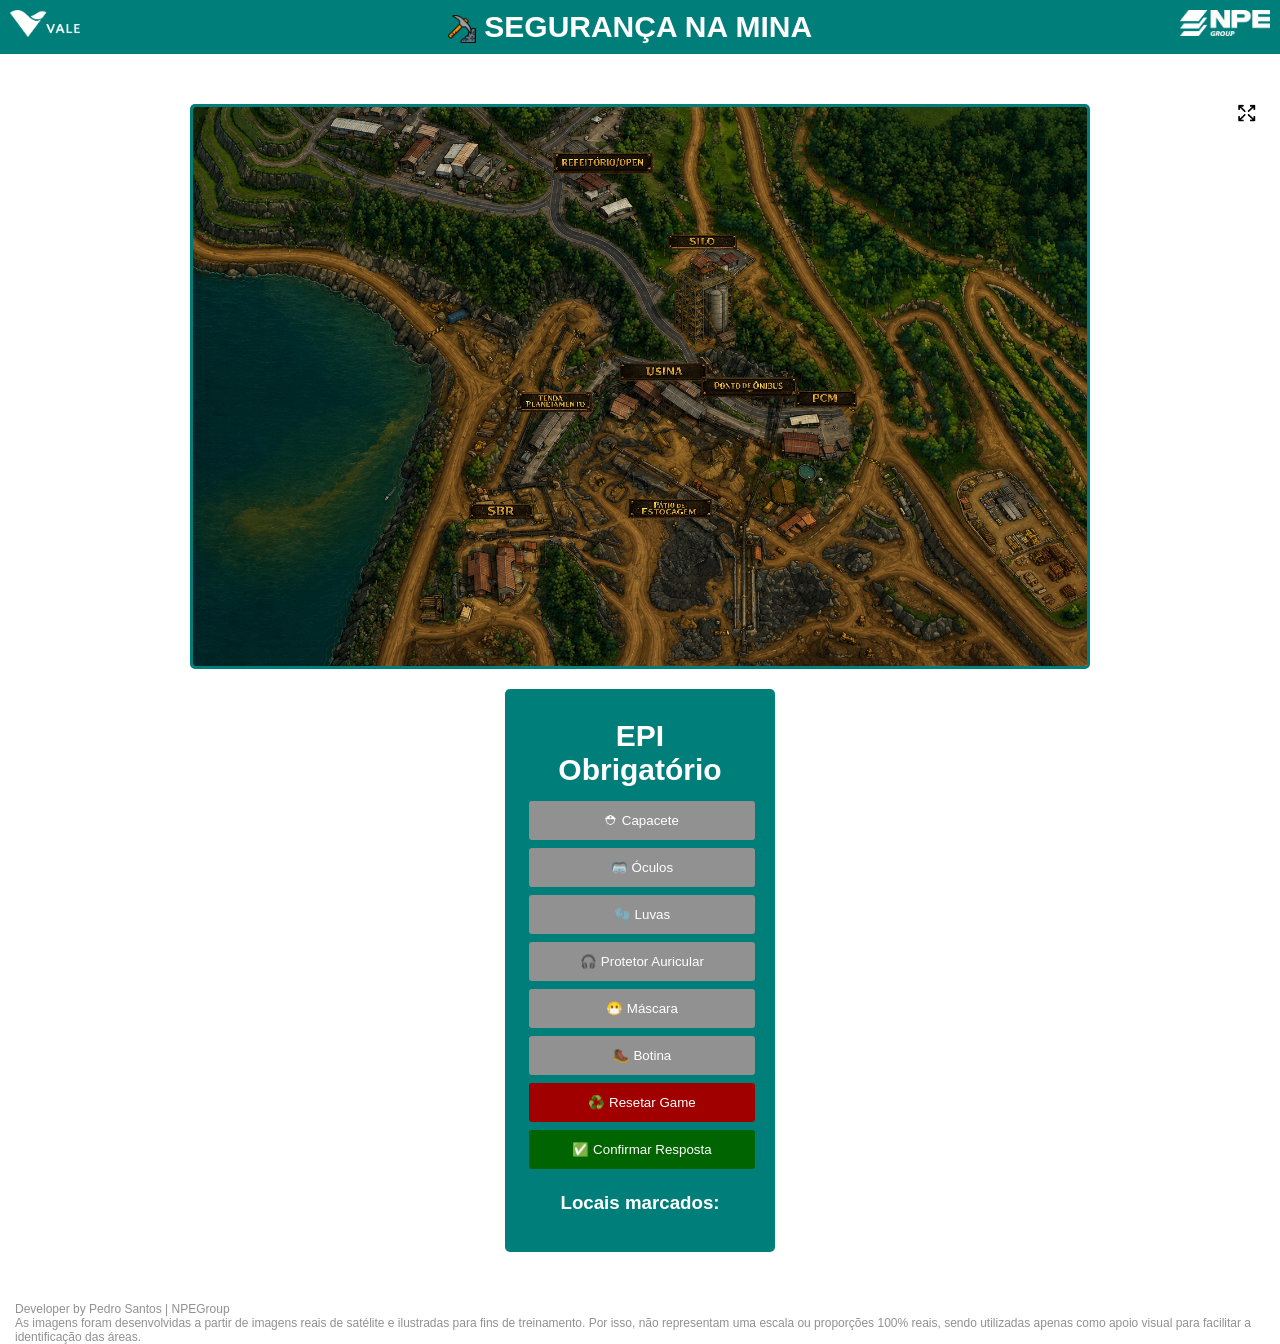
==== index.html @ 6243b03c "Add files via upload" ====
<!DOCTYPE html>
<html lang="pt-BR">
<head>
<meta charset="UTF-8">
<meta name="viewport" content="width=device-width, initial-scale=1.0">
<meta name="theme-color" content="#007E7A">
<link rel="icon" type="image/png" href="favicon1.png">
<link rel="stylesheet" href="style.css">
<link rel="manifest" href="manifest.json">
<title>SecurityMine </title>
</head>

<body>

<button class="btn-f11" onclick="entrarTelaCheia()">
    <img src="/imagens/f11.png" alt="Tela Cheia">
</button>

<script>
function entrarTelaCheia() {
    if (!document.fullscreenElement) {
        document.documentElement.requestFullscreen();
    } else {
        document.exitFullscreen();
    }
}
</script>


<h2>
    <img src="imagens/npelogob.png" class="npelogo">
    <img src="imagens/icon.png" class="icone">
    SEGURANÇA NA MINA
    <img src="imagens/valelogob.png" class="valelogo">
</h2>



<div class="container">


<div class="mapa">


<img src="/imagens/mapa3.1.png">



<div class="area"
style="left:40%;top:8%;width:12%;height:13%"
data-img="imagens/Gabarito/Refeitorio.png"
onclick="selecionar(this,'Refeitório/Open')"></div>


<div class="area"
style="left:46%;top:45%;width:13%;height:14%"
data-img="imagens/Gabarito/usina.png"
onclick="selecionar(this,'Usina')"></div>


<div class="area"
style="left:58%;top:48%;width:8%;height:10%"
data-img="imagens/Gabarito/ponto.png"
onclick="selecionar(this,'Ponto de Ônibus')"></div>

<div class="area"
style="left:53%;top:23%;width:8%;height:20%"
data-img="imagens/Gabarito/silo.png"
onclick="selecionar(this,'Silo')"></div>

<div class="area"
style="left:36%;top:50%;width:9%;height:15%"
data-img="imagens/Gabarito/tenda.png"
onclick="selecionar(this,'Tenda Planejamento')"></div>


<div class="area"
style="left:66%;top:50%;width:10%;height:15%"
data-img="imagens/Gabarito/pcm.png"
onclick="selecionar(this,'PCM')"></div>



<div class="area"
style="left:43%;top:60%;width:20%;height:35%"
data-img="imagens/Gabarito/patio.png"
onclick="selecionar(this,'Pátio de Estocagem')"></div>


<div class="area"
style="left:27%;top:66%;width:15%;height:25%"
data-img="imagens/Gabarito/sbr.png"
onclick="selecionar(this,'SBR')"></div>



</div>

<script src="popup.js"></script>



<div class="painel">


<h2>EPI Obrigatório</h2>


<button onclick="setEpi('Capacete')">
⛑ Capacete
</button>


<button onclick="setEpi('Óculos')">
🥽 Óculos
</button>


<button onclick="setEpi('Luvas')">
🧤 Luvas
</button>


<button onclick="setEpi('Protetor Auricular')">
🎧 Protetor Auricular
</button>


<button onclick="setEpi('Respirador')">
😷 Máscara
</button>


<button onclick="setEpi('Botina')">
🥾 Botina
</button>



<button onclick="resetar()" style="background:#a00000">
♻️ Resetar Game
</button>



<button onclick="confirmarResposta()" style="background:#006400">
✅ Confirmar Resposta
</button>



<h3>Locais marcados:</h3>

<div id="lista"></div>


</div>


</div>





<script>

let selecionado=null;

let dados=JSON.parse(localStorage.getItem("epi")) || {};



const respostaCorreta = {

"Usina":
["Capacete","Óculos","Botina","Protetor Auricular"],

"Silo":
["Capacete","Óculos","Botina","Protetor Auricular", "Luvas"],

"Usina":
["Capacete","Óculos","Botina","Protetor Auricular", "Luvas"],

"Tenda Planejamento":
["Botina"],

"Ponto de Ônibus":
["Botina"],

"PCM":
["Botina"],

"Pátio de Estocagem":
["Capacete","Botina","Protetor Auricular", "Óculos"],

"SBR":
["Capacete","Óculos","Botina","Protetor Auricular", "Luvas"],

"Refeitório/Open":
[]

};





function selecionar(area,nome){

selecionado=nome;


document.querySelectorAll(".area")
.forEach(a=>a.classList.remove("selecionado"));


area.classList.add("selecionado");


}





function setEpi(epi){


if(!selecionado){

alert("Selecione um local primeiro!");
return;

}


if(!dados[selecionado])
dados[selecionado]=[];



if(!dados[selecionado].includes(epi))
dados[selecionado].push(epi);



localStorage.setItem("epi",JSON.stringify(dados));


atualizar();


}





function atualizar(){

let lista=document.getElementById("lista");

lista.innerHTML="";


Object.keys(dados).forEach(local=>{


lista.innerHTML+=`

<div class="item">

<b>${local}</b><br>

${dados[local].join(", ")}


<br><br>

<button 
onclick="removerEpi('${local}')"
style="background:#8b0000;">
❌ Remover último EPI
</button>


</div>

`;

});


}

function removerEpi(local){


if(!dados[local] || dados[local].length === 0){
    return;
}


// remove somente o último EPI adicionado
dados[local].pop();


// se ficou vazio remove o local
if(dados[local].length === 0){

    delete dados[local];

}


localStorage.setItem("epi", JSON.stringify(dados));


atualizar();


}





function resetar(){


if(confirm("Deseja apagar todos os EPIs?")){


dados={};


localStorage.removeItem("epi");



document.querySelectorAll(".area")
.forEach(a=>{

a.classList.remove("selecionado");
a.classList.remove("explodiu");

});


selecionado=null;


atualizar();


}

}







function confirmarResposta(){


let erros=0;


let resultado="📋 GABARITO CORRETO:\n\n";



document.querySelectorAll(".area")
.forEach(a=>a.classList.remove("explodiu"));





Object.keys(respostaCorreta).forEach(local=>{


let correto=respostaCorreta[local];


let colocado=dados[local] || [];



resultado +=
"📍 "+local+"\n"+
"🦺 EPI: "+
(correto.length ? correto.join(", ") : "Nenhum")
+"\n\n";

let faltou = correto.some(epi =>
!colocado.includes(epi)
);

let errado = colocado.some(epi =>
!correto.includes(epi)
);

if(faltou || errado){

explodir(local);


erros++;

}


});

if(erros===0){


alert(
"🎉 PARABÉNS!\n\n"+
"Todos os locais estão corretos!\n\n"+
resultado
);


}

else{

alert(
"💥 BOOM!\n"+
"Você errou "+erros+" áreas.\n\n"+
resultado
);


}

}

function explodir(nome){


document.querySelectorAll(".area")
.forEach(area=>{


let click=area.getAttribute("onclick");


if(click && click.includes(nome)){


area.classList.add("explodiu");


}


});


}





atualizar();


</script>

<footer>

<div class="footer"
<h1>Developer by Pedro Santos | NPEGroup</h1>
</div>

<div class="mensagem"
<h1>As imagens foram desenvolvidas a partir de imagens reais de satélite e ilustradas para fins de treinamento. Por isso, não representam uma escala ou proporções 100% reais, sendo utilizadas apenas como apoio visual para facilitar a identificação das áreas.</h1>
</div>
</footer>

</body>
</html>
---- style.css ----
*{
box-sizing:border-box;
font-family:Arial,sans-serif;
}


body{
margin:0;
background:rgb(255, 255, 255);
color:#ffffff;
text-align:center;
}

.btn-f11{
    position: fixed;
    top: 98px;
    right: 19px;
    padding: 1px;
    width: 25px;
    height: 25px;

    border: none;
    background:transparent;
    border-radius: 5px;

    display: flex;
    align-items: center;
    justify-content: center;

    cursor: pointer;
    transition: background .2s;
}

.btn-f11:hover{
    background:#ECB11F;
}

.btn-f11 img{
    width: 18px;
    height: 18px;
    display: block;
    pointer-events: none;
}

.footer{
    text-align:left;
    padding-right: 15px;
    padding-left: 15px;
    font-size:12px;
    color: #919191;
    
    
    
}

.mensagem{
    text-align:left;
    padding-left: 15px;
    padding-right: 15px;
    font-size:12px;
    color: #919191;
    
}

h2{
background:#007E7A;
color: #ffffff;
padding:10px;
margin:0;
}

.container{
    display:flex;
    justify-content:center;
    align-items:flex-start; /* importante */
    gap:20px;
    padding:50px;
    flex-wrap:wrap;
}

.mapa{
    position:relative;
    width:900px;
    height:565px;
    max-width:95vw;
    flex:0 0 auto;      /* impede o flex de alterar o tamanho */
    overflow:visible;
}

.mapa img{
    width:100%;
    height:100%;
    object-fit:fill;
    display:block;
    border:3px solid #007E7A;
    border-radius:5px;
}

.icone{
    width:28px;
    vertical-align:middle;
}

.valelogo{
    float:left;
    width:70px;
}

.npelogo{
    float:right;
    width:90px;
}



.area{
position:absolute;
border:2px solid transparent;
cursor:pointer;
z-index:5;
}

.area:hover{
border-radius:5px;
border-color:#007E7A;

}

.area::after{
    content:"";
    position:absolute;
    left:110%;
    top:50%;
    transform:translateY(-50%);

    width:min(500px, 90vw);
    aspect-ratio:500/320;
    height:auto;

    background-image:var(--img);
    background-repeat:no-repeat;
    background-position:center;
    background-size:cover;

    opacity:0;
    visibility:hidden;

    transition:opacity .2s;
    z-index:9999;
    border:2px solid #007E7A;
    border-radius:5px;
    box-shadow:0 5px 15px rgba(0,0,0,.3);
}

.area:hover::after{
    opacity:1;
    visibility:visible;
    transition-delay:2s;
}

.selecionado{
background:rgba(255,0,0,.35);
border-color:red;
border-radius: 5px;
}



.explodiu{

animation:explosao .5s infinite;

}



@keyframes explosao{

0%{
background:red;
transform:scale(1);
}

50%{
background:orange;
transform:scale(1.2);
}

100%{
background:red;
transform:scale(1);
}

}



.painel{
    background:#007E7A;
    width:100%;
    max-width:270px;
    padding:20px;
    border-radius:5px;
}



button{

width:100%;
padding:12px;
margin:2px;
cursor:pointer;
background:#919191;
color:white;
border:2px solid #007E7A;
border-radius:5px;

}


button:hover{
background:#ECB11F;
}



#lista{
text-align:left;
margin-top:15px;
}



.item{

background:#333;
padding:8px;
margin:5px;
border-radius:5px;

}

@media (max-width: 480px){

    .container{
        padding:10px;
        gap:15px;
    }

    .mapa{
        width:100%;
        height:auto;
        aspect-ratio:900/565;
    }

    .painel{
        width:100%;
        max-width:100%;
        padding:15px;
    }

    button{
        font-size:16px;
        padding:12px;
}
    }

    h2{
    font-size: clamp(18px, 4vw, 30px);
}

    .valelogo{
    width: clamp(40px, 12vw, 70px);
}

.npelogo{
    width: clamp(50px, 14vw, 90px);
}

.icone{
    width: clamp(18px, 6vw, 28px);
}

@media (max-width:768px){
    .area::after{
        display:none;
    }
}
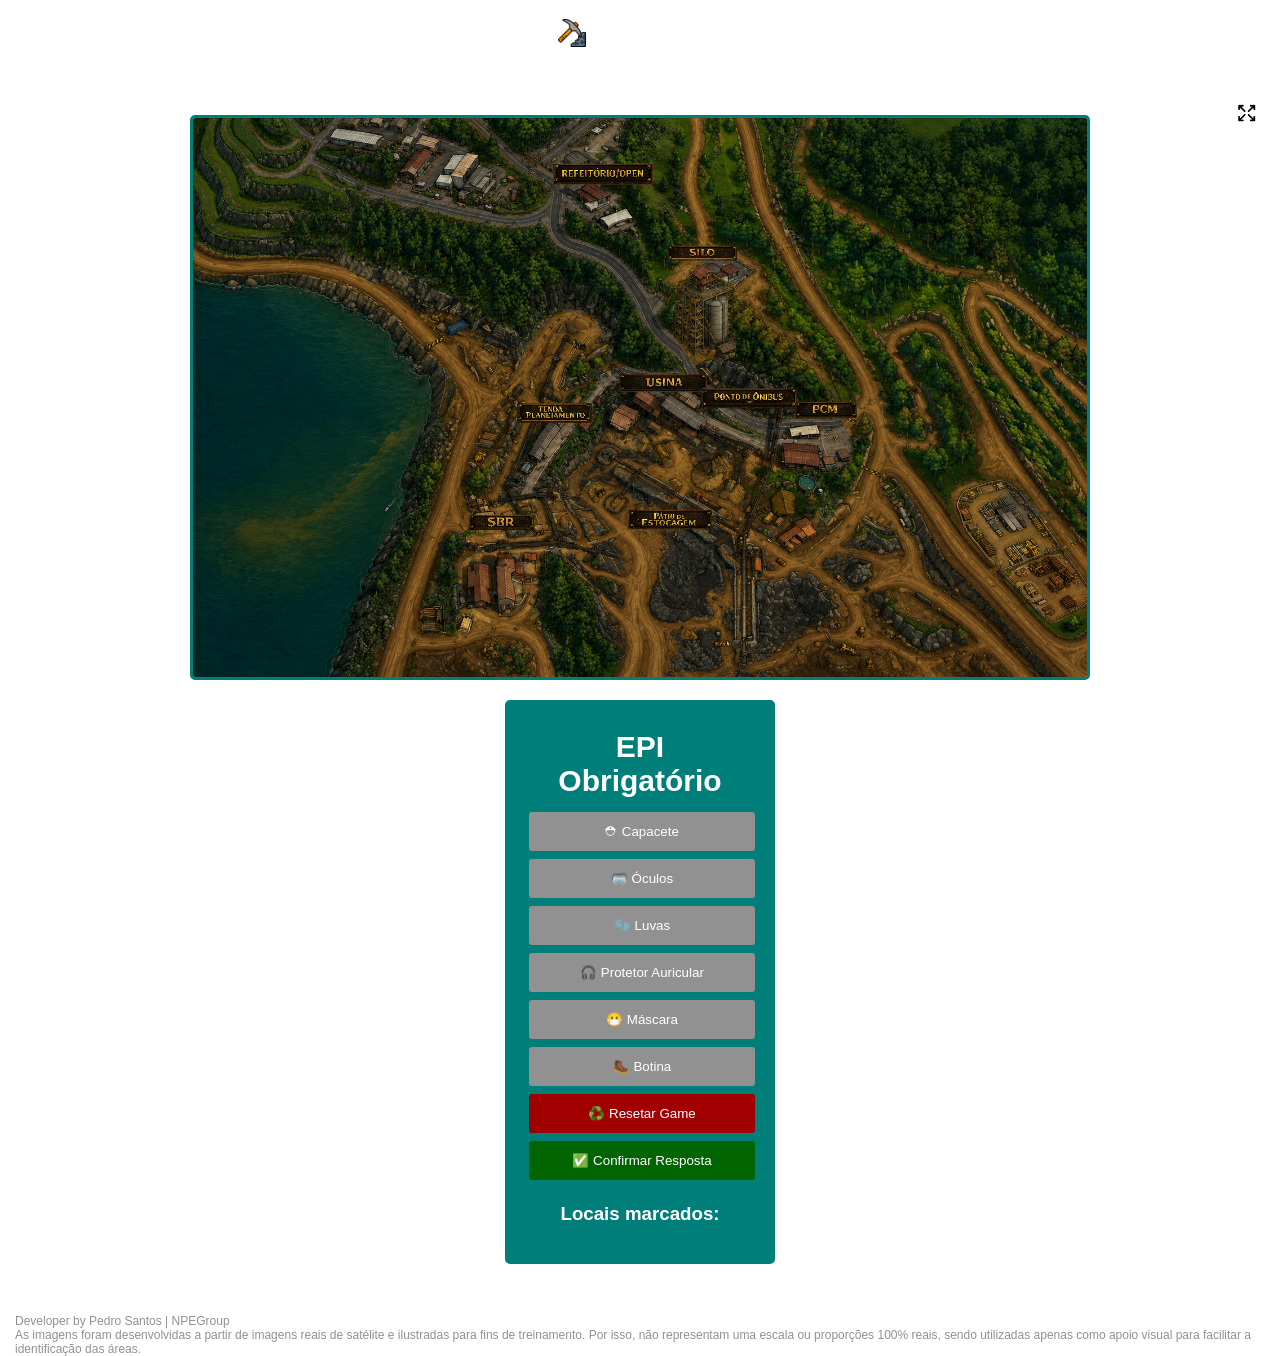
==== commit a4771ae4: "Update index.html" ====
--- a/index.html
+++ b/index.html
@@ -13,7 +13,7 @@
 <body>
 
 <button class="btn-f11" onclick="entrarTelaCheia()">
-    <img src="/imagens/f11.png" alt="Tela Cheia">
+    <img src="imagens/f11.png" alt="Tela Cheia">
 </button>
 
 <script>
@@ -27,12 +27,12 @@
 </script>
 
 
-<h2>
+<h3>
     <img src="imagens/npelogob.png" class="npelogo">
     <img src="imagens/icon.png" class="icone">
-    SEGURANÇA NA MINA
+    Mina Segura
     <img src="imagens/valelogob.png" class="valelogo">
-</h2>
+</h3>
 
 
 
@@ -42,13 +42,13 @@
 <div class="mapa">
 
 
-<img src="/imagens/mapa3.1.png">
+<img src="imagens/mapa3.1.png">
 
 
 
 <div class="area"
 style="left:40%;top:8%;width:12%;height:13%"
-data-img="imagens/Gabarito/Refeitorio.png"
+data-img="imagens/Gabarito/refeitorio.png"
 onclick="selecionar(this,'Refeitório/Open')"></div>
 
 
@@ -487,4 +487,4 @@
 </footer>
 
 </body>
-</html>+</html>
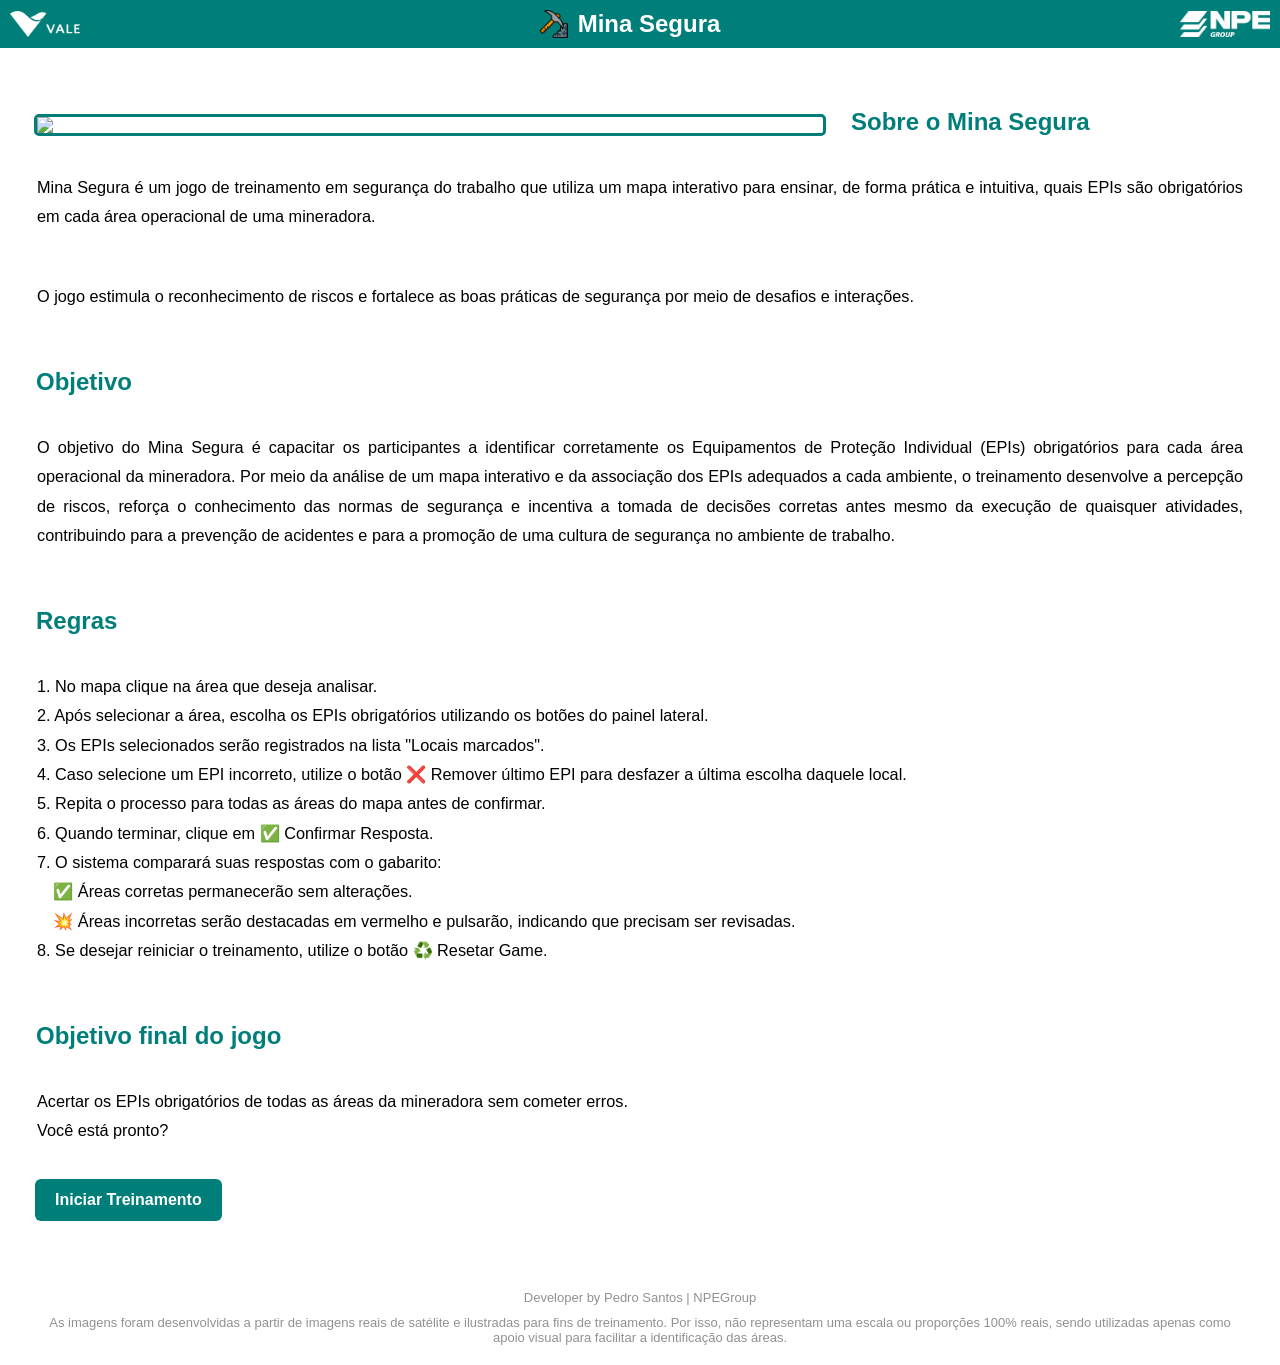
==== commit aa47e567: "Add files via upload" ====
--- a/index.html
+++ b/index.html
@@ -4,487 +4,190 @@
 <meta charset="UTF-8">
 <meta name="viewport" content="width=device-width, initial-scale=1.0">
 <meta name="theme-color" content="#007E7A">
-<link rel="icon" type="image/png" href="favicon1.png">
-<link rel="stylesheet" href="style.css">
-<link rel="manifest" href="manifest.json">
-<title>SecurityMine </title>
+<link rel="icon" type="image/png" href="imagens/icon.png">
+<link rel="stylesheet" href="home.css">
+<title>Mina Segura</title>
+
 </head>
+
+<div id="zoom"></div>
 
 <body>
 
-<button class="btn-f11" onclick="entrarTelaCheia()">
-    <img src="imagens/f11.png" alt="Tela Cheia">
-</button>
+<header class="topo">
 
-<script>
-function entrarTelaCheia() {
-    if (!document.fullscreenElement) {
-        document.documentElement.requestFullscreen();
-    } else {
-        document.exitFullscreen();
-    }
-}
-</script>
+    <img src="imagens/valelogob.png" class="valelogo">
+
+    <div class="titulo">
+        <img src="imagens/icon.png" class="icone">
+        Mina Segura
+    </div>
+
+    <img src="imagens/npelogob.png" class="npelogo">
+
+</header>
+
+        <div class="conteudo">
+
+            <div class="mapa">
+
+                <img src="imagens/mapa.png" class="fundo">
+
+                <div class="area"
+                    style="left:1%;top:8%;width:99%;height:92%;"
+                    data-img="imagens/mapa.png"
+                    onclick="selecionar(this,'mapa')">
+                </div>
+
+            </div>
+
+                <div class="text">
+                        <h2>
+                            Sobre o Mina Segura
+                        </h2>
+
+                        <p>
+                            Mina Segura é um jogo de treinamento em segurança do trabalho que utiliza
+                            um mapa interativo para ensinar, de forma prática e intuitiva, quais EPIs
+                            são obrigatórios em cada área operacional de uma mineradora.
+                        </p>
+
+                        <p>
+                            O jogo estimula o reconhecimento de riscos e fortalece as boas práticas
+                            de segurança por meio de desafios e interações.
+                        </p>
+
+                        <h2>
+                            Objetivo
+                        </h2>
+
+                        <p>
+                            O objetivo do Mina Segura é capacitar os participantes a identificar corretamente os 
+                            Equipamentos de Proteção Individual (EPIs) obrigatórios para cada área operacional da 
+                            mineradora. Por meio da análise de um mapa interativo e da associação dos EPIs adequados 
+                            a cada ambiente, o treinamento desenvolve a percepção de riscos, reforça o conhecimento 
+                            das normas de segurança e incentiva a tomada de decisões corretas antes mesmo da execução de 
+                            quaisquer atividades, contribuindo para a prevenção de acidentes e para a promoção de uma cultura de 
+                            segurança no ambiente de trabalho. 
+                            
+                        </p>
+
+                        <h2>
+                            Regras
+                        </h2>
+
+                        <p>
+                            1. No mapa clique na área que deseja analisar.<br>
+                            2. Após selecionar a área, escolha os EPIs obrigatórios utilizando os botões do painel lateral.<br>
+                            3. Os EPIs selecionados serão registrados na lista "Locais marcados".<br>
+                            4. Caso selecione um EPI incorreto, utilize o botão ❌ Remover último EPI para desfazer a última escolha daquele local.<br>
+                            5. Repita o processo para todas as áreas do mapa antes de confirmar.<br>
+                            6. Quando terminar, clique em ✅ Confirmar Resposta.<br>
+                            7. O sistema comparará suas respostas com o gabarito:<br>
+                            &#8195;✅ Áreas corretas permanecerão sem alterações.<br>
+                            &#8195;💥 Áreas incorretas serão destacadas em vermelho e pulsarão, indicando que precisam ser revisadas.<br>
+                            8. Se desejar reiniciar o treinamento, utilize o botão ♻️ Resetar Game.<br>
+
+                                 <h2>
+                                    Objetivo final do jogo
+                                </h2>
+
+                                <p>
+                                Acertar os EPIs obrigatórios de todas as áreas da mineradora sem cometer erros.<br> 
+                                Você está pronto?
+                                </p>
 
 
-<h3>
-    <img src="imagens/npelogob.png" class="npelogo">
-    <img src="imagens/icon.png" class="icone">
-    Mina Segura
-    <img src="imagens/valelogob.png" class="valelogo">
-</h3>
+                            <button class="btn" onclick="iniciarTreinamento()">
+                                        Iniciar Treinamento
+                            </button>
+                        </p>
 
+        <div id="loading">
+            <img src="imagens/icon.png" class="loading-icon">
 
+            <h2>Preparando treinamento...</h2>
 
-<div class="container">
+             <div class="loader"></div>
 
-
-<div class="mapa">
-
-
-<img src="imagens/mapa3.1.png">
-
-
-
-<div class="area"
-style="left:40%;top:8%;width:12%;height:13%"
-data-img="imagens/Gabarito/refeitorio.png"
-onclick="selecionar(this,'Refeitório/Open')"></div>
-
-
-<div class="area"
-style="left:46%;top:45%;width:13%;height:14%"
-data-img="imagens/Gabarito/usina.png"
-onclick="selecionar(this,'Usina')"></div>
-
-
-<div class="area"
-style="left:58%;top:48%;width:8%;height:10%"
-data-img="imagens/Gabarito/ponto.png"
-onclick="selecionar(this,'Ponto de Ônibus')"></div>
-
-<div class="area"
-style="left:53%;top:23%;width:8%;height:20%"
-data-img="imagens/Gabarito/silo.png"
-onclick="selecionar(this,'Silo')"></div>
-
-<div class="area"
-style="left:36%;top:50%;width:9%;height:15%"
-data-img="imagens/Gabarito/tenda.png"
-onclick="selecionar(this,'Tenda Planejamento')"></div>
-
-
-<div class="area"
-style="left:66%;top:50%;width:10%;height:15%"
-data-img="imagens/Gabarito/pcm.png"
-onclick="selecionar(this,'PCM')"></div>
-
-
-
-<div class="area"
-style="left:43%;top:60%;width:20%;height:35%"
-data-img="imagens/Gabarito/patio.png"
-onclick="selecionar(this,'Pátio de Estocagem')"></div>
-
-
-<div class="area"
-style="left:27%;top:66%;width:15%;height:25%"
-data-img="imagens/Gabarito/sbr.png"
-onclick="selecionar(this,'SBR')"></div>
-
-
-
-</div>
-
-<script src="popup.js"></script>
-
-
-
-<div class="painel">
-
-
-<h2>EPI Obrigatório</h2>
-
-
-<button onclick="setEpi('Capacete')">
-⛑ Capacete
-</button>
-
-
-<button onclick="setEpi('Óculos')">
-🥽 Óculos
-</button>
-
-
-<button onclick="setEpi('Luvas')">
-🧤 Luvas
-</button>
-
-
-<button onclick="setEpi('Protetor Auricular')">
-🎧 Protetor Auricular
-</button>
-
-
-<button onclick="setEpi('Respirador')">
-😷 Máscara
-</button>
-
-
-<button onclick="setEpi('Botina')">
-🥾 Botina
-</button>
-
-
-
-<button onclick="resetar()" style="background:#a00000">
-♻️ Resetar Game
-</button>
-
-
-
-<button onclick="confirmarResposta()" style="background:#006400">
-✅ Confirmar Resposta
-</button>
-
-
-
-<h3>Locais marcados:</h3>
-
-<div id="lista"></div>
-
-
+             <p>Carregando ambiente...</p>
+        </div>
 </div>
 
 
+<footer>
+
+<div class="footer">
+    Developer by Pedro Santos | NPEGroup
 </div>
 
+<div class="footer2">
+    
+        As imagens foram desenvolvidas a partir de imagens reais de satélite e ilustradas para fins de treinamento.
+        Por isso, não representam uma escala ou proporções 100% reais, sendo utilizadas apenas como apoio visual
+        para facilitar a identificação das áreas.
+    
+</div>
 
-
-
+</footer>
 
 <script>
 
-let selecionado=null;
+const zoom = document.getElementById("zoom");
 
-let dados=JSON.parse(localStorage.getItem("epi")) || {};
+document.querySelectorAll(".area").forEach(area=>{
 
+    area.addEventListener("mouseenter",()=>{
 
+        zoom.style.backgroundImage=`url('${area.dataset.img}')`;
+        zoom.style.opacity="1";
+        zoom.style.visibility="visible";
 
-const respostaCorreta = {
+    });
 
-"Usina":
-["Capacete","Óculos","Botina","Protetor Auricular"],
+    area.addEventListener("mouseleave",()=>{
 
-"Silo":
-["Capacete","Óculos","Botina","Protetor Auricular", "Luvas"],
+        zoom.style.opacity="0";
+        zoom.style.visibility="hidden";
 
-"Usina":
-["Capacete","Óculos","Botina","Protetor Auricular", "Luvas"],
+    });
 
-"Tenda Planejamento":
-["Botina"],
+    area.addEventListener("mousemove",e=>{
 
-"Ponto de Ônibus":
-["Botina"],
+        const rect=area.getBoundingClientRect();
 
-"PCM":
-["Botina"],
+        const x=((e.clientX-rect.left)/rect.width)*100;
+        const y=((e.clientY-rect.top)/rect.height)*100;
 
-"Pátio de Estocagem":
-["Capacete","Botina","Protetor Auricular", "Óculos"],
+        // posição do popup
+        zoom.style.left=(rect.right+20)+"px";
+        zoom.style.top=rect.top+"px";
 
-"SBR":
-["Capacete","Óculos","Botina","Protetor Auricular", "Luvas"],
+        // acompanha o mouse
+        zoom.style.backgroundPosition=`${x}% ${y}%`;
 
-"Refeitório/Open":
-[]
+    });
 
-};
+});
 
+function iniciarTreinamento(){
 
+    document.getElementById("loading").classList.add("ativo");
 
-
-
-function selecionar(area,nome){
-
-selecionado=nome;
-
-
-document.querySelectorAll(".area")
-.forEach(a=>a.classList.remove("selecionado"));
-
-
-area.classList.add("selecionado");
-
+    setTimeout(() => {
+        window.location.href = "jogo.html";
+    }, 2000);
 
 }
 
+window.addEventListener("pageshow", () => {
+    const loading = document.getElementById("loading");
 
-
-
-
-function setEpi(epi){
-
-
-if(!selecionado){
-
-alert("Selecione um local primeiro!");
-return;
-
-}
-
-
-if(!dados[selecionado])
-dados[selecionado]=[];
-
-
-
-if(!dados[selecionado].includes(epi))
-dados[selecionado].push(epi);
-
-
-
-localStorage.setItem("epi",JSON.stringify(dados));
-
-
-atualizar();
-
-
-}
-
-
-
-
-
-function atualizar(){
-
-let lista=document.getElementById("lista");
-
-lista.innerHTML="";
-
-
-Object.keys(dados).forEach(local=>{
-
-
-lista.innerHTML+=`
-
-<div class="item">
-
-<b>${local}</b><br>
-
-${dados[local].join(", ")}
-
-
-<br><br>
-
-<button 
-onclick="removerEpi('${local}')"
-style="background:#8b0000;">
-❌ Remover último EPI
-</button>
-
-
-</div>
-
-`;
-
+    loading.classList.remove("ativo");
+    loading.style.opacity = "";
+    loading.style.visibility = "";
 });
 
-
-}
-
-function removerEpi(local){
-
-
-if(!dados[local] || dados[local].length === 0){
-    return;
-}
-
-
-// remove somente o último EPI adicionado
-dados[local].pop();
-
-
-// se ficou vazio remove o local
-if(dados[local].length === 0){
-
-    delete dados[local];
-
-}
-
-
-localStorage.setItem("epi", JSON.stringify(dados));
-
-
-atualizar();
-
-
-}
-
-
-
-
-
-function resetar(){
-
-
-if(confirm("Deseja apagar todos os EPIs?")){
-
-
-dados={};
-
-
-localStorage.removeItem("epi");
-
-
-
-document.querySelectorAll(".area")
-.forEach(a=>{
-
-a.classList.remove("selecionado");
-a.classList.remove("explodiu");
-
-});
-
-
-selecionado=null;
-
-
-atualizar();
-
-
-}
-
-}
-
-
-
-
-
-
-
-function confirmarResposta(){
-
-
-let erros=0;
-
-
-let resultado="📋 GABARITO CORRETO:\n\n";
-
-
-
-document.querySelectorAll(".area")
-.forEach(a=>a.classList.remove("explodiu"));
-
-
-
-
-
-Object.keys(respostaCorreta).forEach(local=>{
-
-
-let correto=respostaCorreta[local];
-
-
-let colocado=dados[local] || [];
-
-
-
-resultado +=
-"📍 "+local+"\n"+
-"🦺 EPI: "+
-(correto.length ? correto.join(", ") : "Nenhum")
-+"\n\n";
-
-let faltou = correto.some(epi =>
-!colocado.includes(epi)
-);
-
-let errado = colocado.some(epi =>
-!correto.includes(epi)
-);
-
-if(faltou || errado){
-
-explodir(local);
-
-
-erros++;
-
-}
-
-
-});
-
-if(erros===0){
-
-
-alert(
-"🎉 PARABÉNS!\n\n"+
-"Todos os locais estão corretos!\n\n"+
-resultado
-);
-
-
-}
-
-else{
-
-alert(
-"💥 BOOM!\n"+
-"Você errou "+erros+" áreas.\n\n"+
-resultado
-);
-
-
-}
-
-}
-
-function explodir(nome){
-
-
-document.querySelectorAll(".area")
-.forEach(area=>{
-
-
-let click=area.getAttribute("onclick");
-
-
-if(click && click.includes(nome)){
-
-
-area.classList.add("explodiu");
-
-
-}
-
-
-});
-
-
-}
-
-
-
-
-
-atualizar();
-
-
 </script>
-
-<footer>
-
-<div class="footer"
-<h1>Developer by Pedro Santos | NPEGroup</h1>
-</div>
-
-<div class="mensagem"
-<h1>As imagens foram desenvolvidas a partir de imagens reais de satélite e ilustradas para fins de treinamento. Por isso, não representam uma escala ou proporções 100% reais, sendo utilizadas apenas como apoio visual para facilitar a identificação das áreas.</h1>
-</div>
-</footer>
-
 </body>
-</html>
+</html>
--- a/home.css
+++ b/home.css
@@ -0,0 +1,300 @@
+*{
+box-sizing:border-box;
+font-family:Arial,sans-serif;
+}
+
+
+body{
+margin:0;
+background:rgb(255, 255, 255);
+color:#000000;
+}
+
+.fundo{
+    width:100%;
+    display:block;
+    border:3px solid #007E7A;
+    border-radius: 5px;
+    
+}
+
+.topo{
+    background:#007E7A;
+    color:#fff;
+    display:flex;
+    align-items:center;
+    justify-content:space-between;
+    padding:10px 10px;
+}
+
+.titulo{
+    display:flex;
+    align-items:center;
+    gap:10px;
+
+    font-size:24px;
+    font-weight:bold;
+}
+
+.icone{
+    width:28px;
+    vertical-align:middle;
+}
+
+.valelogo{
+    float:left;
+    width:70px;
+}
+
+.npelogo{
+    float:right;
+    width:90px;
+}
+
+
+.area{
+position:absolute;
+border:3px solid transparent;
+cursor:pointer;
+z-index:5;
+}
+
+
+#zoom{
+    position:fixed;
+
+    width:350px;
+    height:300px;
+    border:3px solid #007E7A;
+    border-radius:5px;
+
+    background-repeat:no-repeat;
+    background-size:500%;
+
+    opacity:0;
+    visibility:hidden;
+
+    transition:.2s;
+
+    pointer-events:none;
+
+    z-index:99999;
+
+    box-shadow:0 10px 25px rgba(0,0,0,.35);
+}
+
+
+
+.footer{
+    text-align:center;
+    padding-top: 2px;
+    padding-right: 15px;
+    padding-left: 15px;
+    font-size:13px;
+    color: #919191;
+    
+}
+
+.footer2{
+    text-align:center;
+    padding-top: 10px;
+    padding-right: 15px;
+    padding-left: 15px;
+    font-size:13px;
+    color: #919191;
+    
+}
+
+.conteudo{
+    width:100%;
+    padding:20px;
+}
+
+.mapa{
+    
+    padding-top: 46px;
+    padding-left: 14px;
+    position:relative;
+    float:left;
+    width:65%;
+    margin:0 25px 20px 0;
+    
+}
+
+h2{
+    color:#007E7A;
+    flex:1;
+    padding-left: 16px;
+    padding-top: 20px;
+}
+
+p{
+    flex:1;
+    padding:17px;
+    color:#000000;
+    font-size:16.3px;
+    line-height:1.8;
+    text-align:justify;
+}
+
+
+.btn{
+    background:#007E7A;
+    color:#fff;
+    border:none;
+    border-radius:6px;
+    padding:12px 20px ;
+    font-size:16px;
+    font-weight:bold;
+    cursor:pointer;
+    transition:.25s;
+
+    display:block;
+    margin-right:auto;
+    margin-left: 15px;
+    margin-top: 15px;
+}
+
+.btn:hover{
+    background:#006864;
+    transform:translateY(-2px);
+    box-shadow:0 5px 15px rgba(0,0,0,.25);
+}
+
+.btn:active{
+    transform:translateY(0);
+    box-shadow:none;
+}
+
+#loading{
+    position:fixed;
+    inset:0;
+    background:#007E7A;
+    display:flex;
+    flex-direction:column;
+    justify-content:center;
+    align-items:center;
+    gap:20px;
+
+    opacity:0;
+    visibility:hidden;
+
+    transition:.4s;
+    z-index:999999;
+}
+
+#loading.ativo{
+    opacity:1;
+    visibility:visible;
+}
+
+.loading-icon{
+    width:90px;
+    margin-top:20px;
+}
+
+
+
+.loader{
+    width:70px;
+    height:70px;
+    border:6px solid rgba(255,255,255,.2);
+    border-top:6px solid #fff;
+    border-radius:50%;
+    animation:girar .8s linear infinite;
+}
+
+#loading h2,
+#loading p{
+    color:white;
+}
+
+@keyframes girar{
+    to{
+        transform:rotate(360deg);
+    }
+}
+
+@media (max-width:768px){
+
+    body{
+        overflow-x:hidden;
+    }
+
+    .topo{
+        padding:8px 12px;
+    }
+
+    .titulo{
+        font-size:16px;
+        gap:5px;
+    }
+
+    .icone{
+        width:18px;
+    }
+
+    .valelogo{
+        width:38px;
+    }
+
+    .npelogo{
+        width:50px;
+    }
+
+    .conteudo{
+        padding:8px;
+    }
+
+    .mapa{
+        float:none;
+        width:100%;
+        margin:0 0 15px;
+        padding:0;
+    }
+
+    .fundo{
+        width:100%;
+        height:auto;
+    }
+
+    h2{
+        padding:10px 0;
+        font-size:20px;
+    }
+
+    p{
+        padding:0;
+        margin-bottom:14px;
+        font-size:14px;
+        line-height:1.5;
+    }
+
+    .btn{
+        width:100%;
+        margin:20px 0 0;
+        padding:12px;
+        font-size:16px;
+    }
+
+    .loading-icon{
+        width:65px;
+    }
+
+    .loader{
+        width:50px;
+        height:50px;
+        border-width:5px;
+    }
+
+    #zoom{
+        display:none;
+    }
+
+    .footer,
+    .footer2{
+        text-align:center;
+        font-size:11px;
+        padding:8px;
+    }
+}
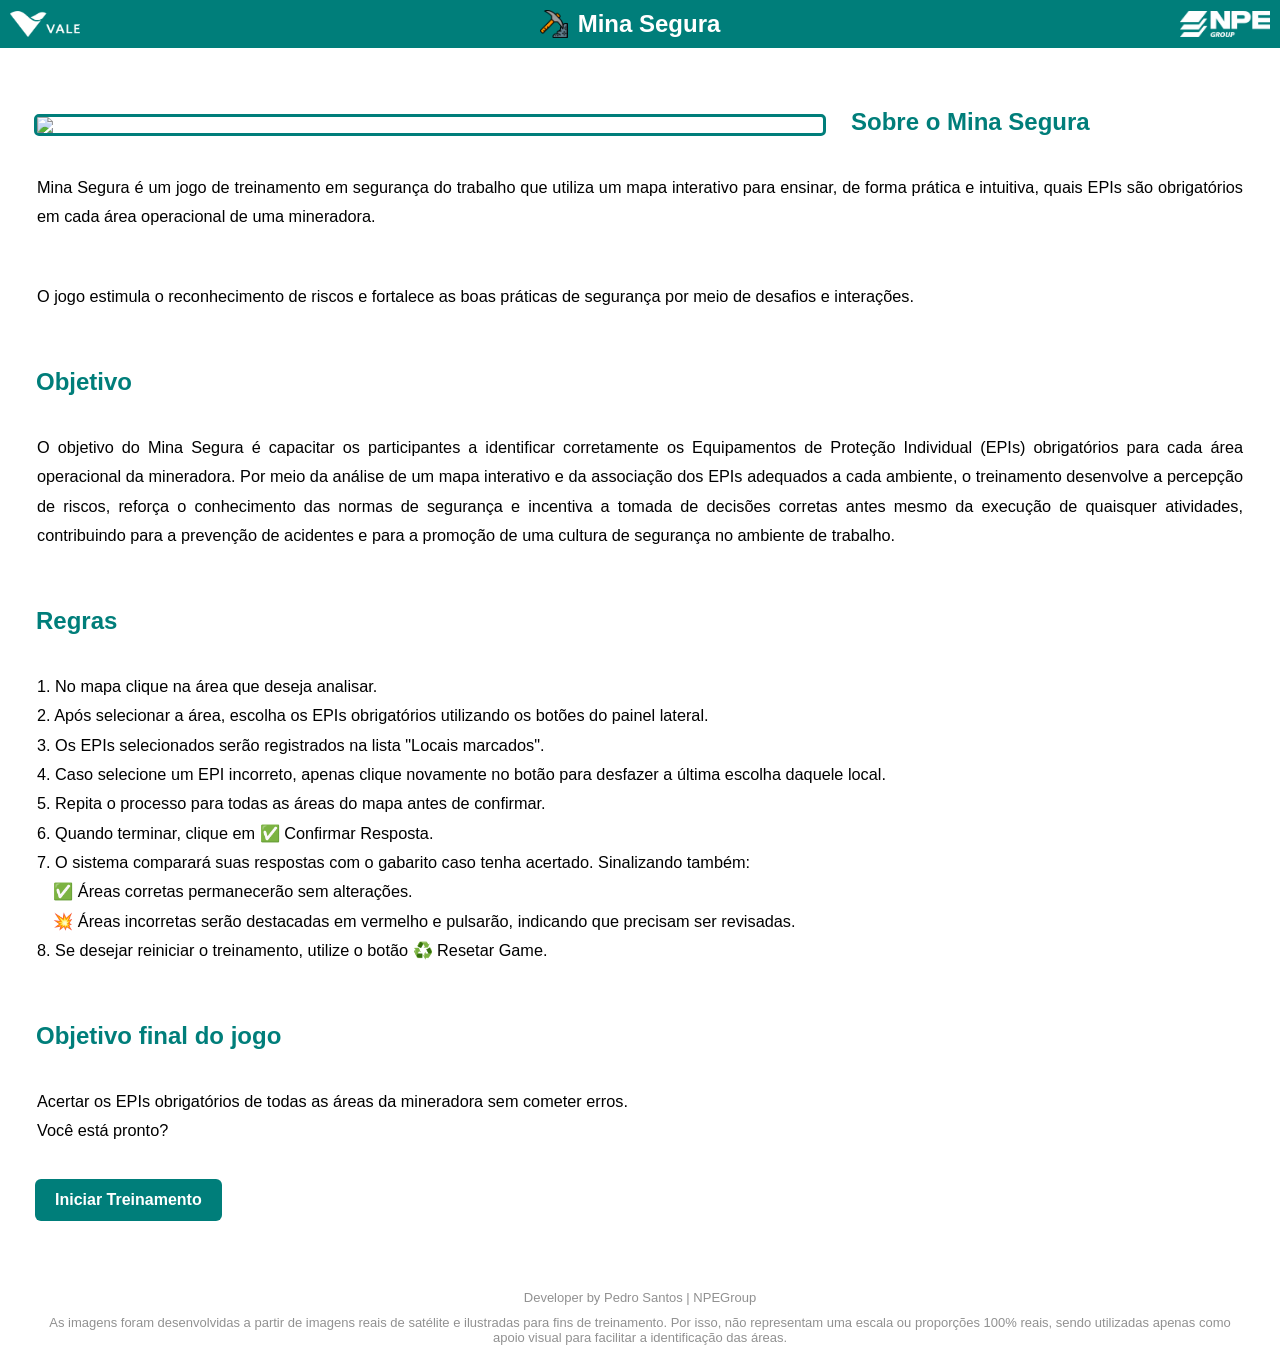
==== commit d62b63b9: "Update index.html" ====
--- a/index.html
+++ b/index.html
@@ -80,10 +80,10 @@
                             1. No mapa clique na área que deseja analisar.<br>
                             2. Após selecionar a área, escolha os EPIs obrigatórios utilizando os botões do painel lateral.<br>
                             3. Os EPIs selecionados serão registrados na lista "Locais marcados".<br>
-                            4. Caso selecione um EPI incorreto, utilize o botão ❌ Remover último EPI para desfazer a última escolha daquele local.<br>
+                            4. Caso selecione um EPI incorreto, apenas clique novamente no botão para desfazer a última escolha daquele local.<br>
                             5. Repita o processo para todas as áreas do mapa antes de confirmar.<br>
                             6. Quando terminar, clique em ✅ Confirmar Resposta.<br>
-                            7. O sistema comparará suas respostas com o gabarito:<br>
+                            7. O sistema comparará suas respostas com o gabarito caso tenha acertado. Sinalizando também:<br>
                             &#8195;✅ Áreas corretas permanecerão sem alterações.<br>
                             &#8195;💥 Áreas incorretas serão destacadas em vermelho e pulsarão, indicando que precisam ser revisadas.<br>
                             8. Se desejar reiniciar o treinamento, utilize o botão ♻️ Resetar Game.<br>
@@ -190,4 +190,4 @@
 
 </script>
 </body>
-</html>+</html>
